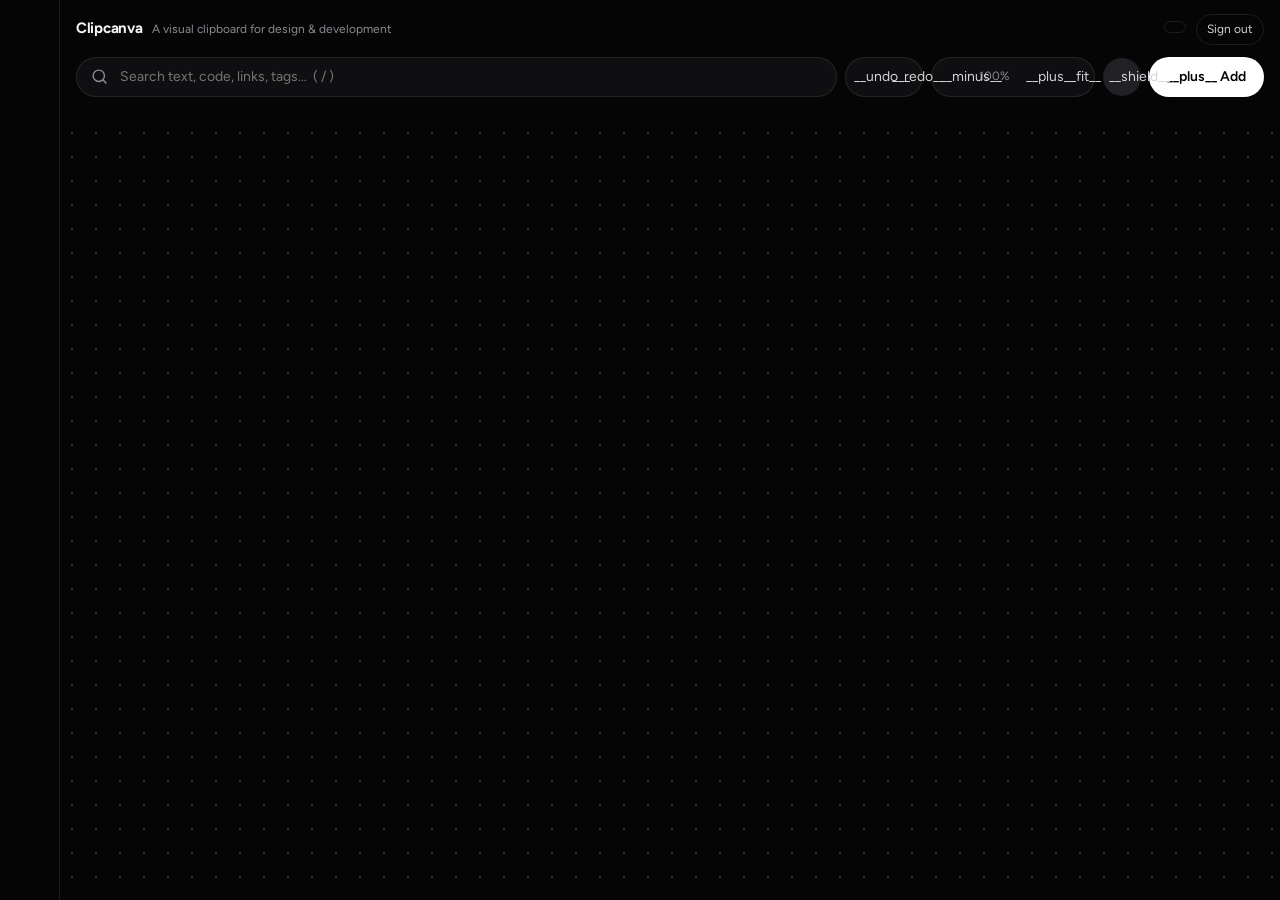
==== index.html @ 09b08ea8 "Initial Clipcanva app" ====
<!doctype html>
<html lang="en">
  <head>
    <meta charset="utf-8" />
    <meta
      name="viewport"
      content="width=device-width, initial-scale=1, viewport-fit=cover"
    />
    <title>Clipcanva — Visual Clipboard Workspace</title>
    <meta
      name="description"
      content="Collect, arrange, and combine everything you copy in one visual workspace."
    />
    <meta name="theme-color" content="#050505" />
    <link
      href="https://fonts.googleapis.com/css2?family=Figtree:wght@400;500;600;700&display=swap"
      rel="stylesheet"
    />
    <link rel="stylesheet" href="styles.css" />
    <script src="supabase-config.js"></script>
  </head>
  <body>
    <nav id="rail" aria-label="Clipcanva workspace navigation"></nav>
    <main id="main">
      <div id="top">
        <div class="brandline">
          <strong>Clipcanva</strong>
          <span>A visual clipboard for design &amp; development</span>
          <span class="account-chip" id="account-chip"></span>
          <button class="sign-out" data-a="logout" type="button">
            Sign out
          </button>
        </div>
        <div class="r1">
          <label class="sr"
            ><svg class="i" viewBox="0 0 24 24">
              <circle cx="11" cy="11" r="8" />
              <path d="m21 21-4.3-4.3" /></svg
            ><input
              id="q"
              placeholder="Search text, code, links, tags…  ( / )"
              autocomplete="off"
          /></label>
          <div class="grp">
            <button class="b" data-a="undo" title="Undo (Ctrl+Z)">
              __undo__</button
            ><button class="b" data-a="redo" title="Redo (Ctrl+Shift+Z)">
              __redo__
            </button>
          </div>
          <div class="grp">
            <button class="b" data-a="zo" title="Zoom out (-)">__minus__</button
            ><span id="zl" class="zl">100%</span
            ><button class="b" data-a="zi" title="Zoom in (+)">__plus__</button
            ><button class="b" data-a="fit" title="Fit all (0)">__fit__</button>
          </div>
          <button class="b" data-a="cap" title="Clipboard capture">
            __shield__
          </button>
          <button class="add" data-a="add">__plus__ Add</button>
        </div>
        <div class="pl" id="pl"></div>
      </div>
      <div id="stage">
        <div id="vp">
          <div id="w">
            <div id="fr"></div>
            <svg id="ln"></svg>
            <div id="o"></div>
          </div>
          <div id="mq" hidden></div>
        </div>
        <div id="emp" hidden></div>
        <aside class="pn" id="hist"></aside>
        <aside class="pn" id="ins"></aside>
        <div id="sb"></div>
      </div>
    </main>
    <input
      type="file"
      id="fi"
      accept="image/*,.clipcanva.json,application/json"
      multiple
      hidden
    />
    <div id="pv" hidden></div>
    <script type="module" src="app.js"></script>
  </body>
</html>
---- styles.css ----
:root {
  --bg: #050505;
  --pn: rgba(18, 18, 20, 0.94);
  --tl: #18181b;
  --ln: rgba(255, 255, 255, 0.09);
  --fg: #f4f4f5;
  --mu: #8b8b93;
  --b: #212125;
  color-scheme: dark;
  box-sizing: border-box;
}
* {
  box-sizing: inherit;
}
html,
body {
  height: 100%;
  margin: 0;
}
body {
  background: var(--bg);
  color: var(--fg);
  font:
    14px/1.4 Figtree,
    system-ui,
    -apple-system,
    sans-serif;
  display: flex;
  overflow: hidden;
  padding: env(safe-area-inset-top, 0) 0 env(safe-area-inset-bottom, 0);
}
button,
input,
select,
textarea {
  font: inherit;
  color: inherit;
}
button {
  cursor: pointer;
  border: 0;
  background: none;
}
svg.i {
  width: 17px;
  height: 17px;
  fill: none;
  stroke: currentColor;
  stroke-width: 2;
  stroke-linecap: round;
  stroke-linejoin: round;
  flex: none;
}
:focus-visible {
  outline: 2px solid #fff;
  outline-offset: 2px;
}
#rail {
  width: 60px;
  flex: none;
  display: flex;
  flex-direction: column;
  align-items: center;
  gap: 8px;
  padding: 14px 0;
  border-right: 1px solid var(--ln);
  overflow-y: auto;
}
.b {
  width: 38px;
  height: 38px;
  border-radius: 50%;
  background: var(--b);
  display: grid;
  place-items: center;
  color: #d4d4d8;
  position: relative;
  transition:
    background 0.15s,
    transform 0.15s;
  flex: none;
}
.b:hover {
  background: #2c2c31;
}
.b:active {
  transform: scale(0.94);
}
.b.on {
  background: #fff;
  color: #000;
}
.logo {
  background: #fff;
  color: #000;
  font-weight: 700;
  margin-bottom: 6px;
}
.co {
  font-weight: 600;
  font-size: 13px;
  color: #000;
}
.co.on {
  box-shadow:
    0 0 0 2px var(--bg),
    0 0 0 4px #fff;
}
.sp {
  flex: 1;
}
#main {
  flex: 1;
  min-width: 0;
  display: flex;
  flex-direction: column;
}
#top {
  padding: 14px 16px 10px;
  display: flex;
  flex-direction: column;
  gap: 12px;
}
.brandline {
  display: flex;
  align-items: baseline;
  gap: 10px;
  min-width: 0;
}
.brandline strong {
  font-size: 15px;
  letter-spacing: -0.02em;
}
.brandline span {
  color: var(--mu);
  font-size: 12px;
}
.brandline .account-chip {
  margin-left: auto;
  overflow: hidden;
  max-width: 240px;
  padding: 5px 10px;
  border: 1px solid var(--ln);
  border-radius: 99px;
  text-overflow: ellipsis;
  white-space: nowrap;
}
.sign-out {
  flex: none;
  padding: 6px 10px;
  border: 1px solid var(--ln);
  border-radius: 99px;
  color: #d4d4d8;
  font-size: 12px;
}
.sign-out:hover {
  background: #ffffff10;
}
.r1 {
  display: flex;
  align-items: center;
  gap: 8px;
  flex-wrap: wrap;
}
.sr {
  flex: 1;
  min-width: 180px;
  display: flex;
  align-items: center;
  gap: 10px;
  height: 40px;
  padding: 0 14px;
  border-radius: 99px;
  background: #0f0f11;
  border: 1px solid var(--ln);
  color: var(--mu);
}
.sr input {
  flex: 1;
  background: none;
  border: 0;
  outline: 0;
  color: var(--fg);
  min-width: 0;
}
.sr:focus-within {
  border-color: #fff6;
}
.grp {
  display: flex;
  align-items: center;
  gap: 4px;
  background: #0f0f11;
  border: 1px solid var(--ln);
  border-radius: 99px;
  padding: 2px;
}
.grp .b {
  width: 34px;
  height: 34px;
  background: none;
}
.grp .b:hover {
  background: #26262a;
}
.grp span {
  min-width: 44px;
  text-align: center;
  font-size: 12px;
  color: var(--mu);
}
.add {
  height: 40px;
  padding: 0 18px;
  border-radius: 99px;
  background: #fff;
  color: #000;
  font-weight: 600;
  display: flex;
  align-items: center;
  gap: 8px;
}
.add:hover {
  background: #e4e4e7;
}
.pl {
  display: flex;
  gap: 8px;
  overflow-x: auto;
  padding-bottom: 2px;
  align-items: center;
}
.pill {
  height: 34px;
  padding: 0 14px;
  border-radius: 99px;
  background: var(--b);
  color: #d4d4d8;
  font-weight: 600;
  white-space: nowrap;
  display: flex;
  align-items: center;
  gap: 7px;
  transition: background 0.15s;
}
.pill small {
  opacity: 0.55;
  font-size: 11px;
}
.pill:hover {
  background: #2c2c31;
}
.pill.on {
  background: #fff;
  color: #000;
}
select.pill {
  appearance: none;
  -webkit-appearance: none;
  padding: 0 14px;
  margin-left: auto;
}
#stage {
  flex: 1;
  position: relative;
  min-height: 0;
  overflow: hidden;
}
#vp {
  position: absolute;
  inset: 0;
  overflow: hidden;
  touch-action: none;
  background-image: radial-gradient(
    circle,
    rgba(255, 255, 255, 0.16) 1px,
    transparent 1.4px
  );
  background-size: 24px 24px;
  cursor: default;
  user-select: none;
}
#vp.pan {
  cursor: grab;
}
#vp.cn {
  cursor: crosshair;
}
#w {
  position: absolute;
  left: 0;
  top: 0;
  transform-origin: 0 0;
  will-change: transform;
}
#ln {
  position: absolute;
  left: 0;
  top: 0;
  width: 1px;
  height: 1px;
  overflow: visible;
}
#ln path.v {
  fill: none;
  stroke: rgba(255, 255, 255, 0.4);
  stroke-width: 1.6;
  stroke-dasharray: none;
}
#ln path.h {
  fill: none;
  stroke: transparent;
  stroke-width: 16;
  cursor: pointer;
  pointer-events: stroke;
}
#ln path.h:hover + path.v {
  stroke: #fff;
}
#ln circle {
  fill: #fff;
}
.fr {
  position: absolute;
  border: 1.5px dashed rgba(255, 255, 255, 0.22);
  border-radius: 30px;
  pointer-events: none;
}
.fr span {
  position: absolute;
  top: -15px;
  left: 22px;
  background: #fff;
  color: #000;
  border-radius: 99px;
  padding: 2px 13px;
  font-weight: 600;
  font-size: 12px;
  pointer-events: auto;
  cursor: grab;
}
.it {
  position: absolute;
  background: var(--tl);
  border-radius: 20px;
  overflow: hidden;
  display: flex;
  flex-direction: column;
  box-shadow:
    0 0 0 1px var(--ln),
    0 12px 32px #0009;
  transition:
    box-shadow 0.15s,
    opacity 0.25s;
  cursor: grab;
}
.it.sel {
  box-shadow:
    0 0 0 2px #fff,
    0 16px 44px #000b;
}
.it.dim {
  opacity: 0.12;
}
.it.cn:hover {
  box-shadow: 0 0 0 2px #4c8dff;
}
.hd {
  height: 36px;
  flex: none;
  display: flex;
  justify-content: space-between;
  align-items: center;
  padding: 0 12px 0 14px;
  color: #fff;
  font-weight: 600;
  font-size: 13px;
  line-height: 1.1;
}
.hd small {
  display: block;
  font-weight: 500;
  opacity: 0.78;
  font-size: 11px;
}
.hd .ic {
  display: flex;
  gap: 6px;
}
.hd svg {
  width: 14px;
  height: 14px;
}
.bd {
  flex: 1;
  min-height: 0;
  position: relative;
  overflow: hidden;
}
.bt {
  padding: 12px 14px;
  font-size: 14px;
  line-height: 1.45;
  white-space: pre-wrap;
  color: #e9e9ec;
  height: 100%;
  -webkit-mask-image: linear-gradient(#000 78%, transparent);
  mask-image: linear-gradient(#000 78%, transparent);
}
.bc {
  margin: 0;
  padding: 12px 14px;
  font:
    11.5px/1.55 ui-monospace,
    SFMono-Regular,
    Menlo,
    monospace;
  color: #d7d7dd;
  background: #0d0d10;
  height: 100%;
  white-space: pre;
  -webkit-mask-image: linear-gradient(#000 80%, transparent);
  mask-image: linear-gradient(#000 80%, transparent);
}
.bc i {
  font-style: normal;
}
.k {
  color: #ff7ab2;
}
.s {
  color: #7fd6a0;
}
.c {
  color: #6b7280;
}
.n {
  color: #f2b968;
}
.bi,
.bl,
.bk {
  position: absolute;
  inset: 0;
}
.bi {
  background-size: cover;
  background-position: center;
}
.bl {
  display: grid;
  place-items: center;
  font-size: 68px;
  font-weight: 700;
  color: #fff8;
}
.bk::after {
  content: "";
  position: absolute;
  inset: 0;
  background: linear-gradient(transparent 45%, rgba(0, 0, 0, 0.55));
}
.bf {
  position: absolute;
  inset: 0;
  display: grid;
  place-items: center;
}
.bf div {
  width: 62px;
  height: 76px;
  border-radius: 8px 18px 8px 8px;
  background: #2a2a2f;
  border: 1px solid #fff2;
  display: grid;
  place-items: end center;
  padding-bottom: 10px;
  font-size: 11px;
  font-weight: 700;
  color: #cfcfd6;
}
.ft {
  flex: none;
  padding: 7px 14px 9px;
  border-top: 1px solid var(--ln);
  min-width: 0;
}
.ft b {
  display: block;
  font-size: 12.5px;
  font-weight: 600;
  white-space: nowrap;
  overflow: hidden;
  text-overflow: ellipsis;
}
.ft small {
  display: block;
  color: var(--mu);
  font-size: 11.5px;
  white-space: nowrap;
  overflow: hidden;
  text-overflow: ellipsis;
}
.rs {
  position: absolute;
  right: 0;
  bottom: 0;
  width: 20px;
  height: 20px;
  cursor: nwse-resize;
  opacity: 0;
  transition: opacity 0.15s;
}
.rs::after {
  content: "";
  position: absolute;
  right: 6px;
  bottom: 6px;
  width: 8px;
  height: 8px;
  border-right: 2px solid #fffa;
  border-bottom: 2px solid #fffa;
  border-radius: 0 0 3px 0;
}
.it:hover .rs,
.it.sel .rs {
  opacity: 1;
}
#mq {
  position: absolute;
  border: 1px solid #fff9;
  background: rgba(255, 255, 255, 0.07);
  border-radius: 6px;
  pointer-events: none;
}
.pn {
  position: absolute;
  top: 8px;
  bottom: 12px;
  width: min(300px, calc(100% - 24px));
  background: var(--pn);
  backdrop-filter: blur(22px);
  -webkit-backdrop-filter: blur(22px);
  border: 1px solid var(--ln);
  border-radius: 24px;
  padding: 16px;
  overflow: auto;
  transition:
    transform 0.28s cubic-bezier(0.2, 0.8, 0.2, 1),
    opacity 0.2s;
  z-index: 5;
}
.pn:not(.o) {
  pointer-events: none;
}
#ins {
  right: 12px;
  transform: translateX(115%);
  opacity: 0;
}
#ins.o {
  transform: none;
  opacity: 1;
}
#hist {
  left: 12px;
  transform: translateX(-115%);
  opacity: 0;
}
#hist.o {
  transform: none;
  opacity: 1;
}
.ih {
  display: flex;
  justify-content: space-between;
  align-items: center;
  margin-bottom: 12px;
}
.tg {
  padding: 3px 12px;
  border-radius: 99px;
  font-weight: 600;
  font-size: 12px;
  color: #fff;
}
.pn label {
  display: block;
  margin-bottom: 12px;
  color: var(--mu);
  font-size: 12px;
}
.pn input,
.pn textarea,
.pn select,
.dlg input {
  display: block;
  width: 100%;
  margin-top: 5px;
  background: #0c0c0e;
  border: 1px solid var(--ln);
  border-radius: 12px;
  padding: 9px 11px;
  color: var(--fg);
  outline: 0;
  resize: vertical;
}
.pn input:focus,
.pn textarea:focus,
.pn select:focus,
.dlg input:focus {
  border-color: #fff7;
}
.pn textarea {
  font:
    12.5px/1.5 ui-monospace,
    Menlo,
    monospace;
  min-height: 110px;
}
.pn input[type="color"] {
  height: 38px;
  padding: 3px;
}
.pn img {
  width: 100%;
  border-radius: 12px;
  margin-bottom: 12px;
}
.acts {
  display: grid;
  grid-template-columns: 1fr 1fr;
  gap: 6px;
}
.acts button,
.dlg .btn {
  height: 36px;
  border-radius: 12px;
  background: var(--b);
  display: flex;
  align-items: center;
  justify-content: center;
  gap: 7px;
  font-weight: 600;
  font-size: 13px;
}
.acts button:hover {
  background: #2c2c31;
}
.acts .dg {
  color: #ff6b6b;
}
.acts .on {
  background: #fff;
  color: #000;
}
.hr {
  display: flex;
  align-items: center;
  gap: 10px;
  width: 100%;
  padding: 8px;
  border-radius: 12px;
  text-align: left;
}
.hr:hover {
  background: #ffffff10;
}
.hr i {
  width: 10px;
  height: 10px;
  border-radius: 50%;
  flex: none;
}
.hr div {
  flex: 1;
  min-width: 0;
}
.hr b {
  display: block;
  font-weight: 600;
  font-size: 13px;
  white-space: nowrap;
  overflow: hidden;
  text-overflow: ellipsis;
}
.hr small {
  color: var(--mu);
}
#sb {
  position: absolute;
  left: 14px;
  bottom: 14px;
  display: flex;
  gap: 8px;
  z-index: 4;
  pointer-events: none;
  flex-wrap: wrap;
  max-width: calc(100% - 28px);
}
#sb > * {
  pointer-events: auto;
  height: 30px;
  padding: 0 12px;
  border-radius: 99px;
  background: var(--pn);
  border: 1px solid var(--ln);
  display: flex;
  align-items: center;
  gap: 8px;
  font-size: 12px;
  color: var(--mu);
}
#sb i {
  width: 8px;
  height: 8px;
  border-radius: 50%;
  background: #777;
}
#sb .g i {
  background: #34c759;
}
#sb .y i {
  background: #ff9f0a;
}
#sb .r i {
  background: #ff453a;
}
#emp {
  position: absolute;
  inset: 0;
  display: grid;
  place-items: center;
  pointer-events: none;
  text-align: center;
  color: var(--mu);
}
#emp div {
  max-width: 340px;
}
#emp h3 {
  color: var(--fg);
  font-size: 20px;
  margin: 0 0 6px;
}
.emp-actions {
  display: flex;
  justify-content: center;
  flex-wrap: wrap;
  gap: 8px;
  margin-top: 18px;
  pointer-events: auto;
}
#menu {
  position: fixed;
  z-index: 50;
  min-width: 200px;
  background: #151517;
  border: 1px solid var(--ln);
  border-radius: 16px;
  padding: 6px;
  box-shadow: 0 20px 50px #000c;
  animation: pop 0.12s ease-out;
}
#menu button {
  display: flex;
  width: 100%;
  justify-content: space-between;
  gap: 20px;
  padding: 8px 12px;
  border-radius: 10px;
  text-align: left;
}
#menu button:hover {
  background: #ffffff14;
}
#menu .dg {
  color: #ff6b6b;
}
#menu small {
  color: var(--mu);
}
#menu hr {
  border: 0;
  border-top: 1px solid var(--ln);
  margin: 5px 0;
}
@keyframes pop {
  from {
    opacity: 0;
    transform: scale(0.96);
  }
}
.ov {
  position: fixed;
  inset: 0;
  background: #000a;
  display: grid;
  place-items: center;
  z-index: 60;
  padding: 16px;
  animation: fd 0.15s;
}
@keyframes fd {
  from {
    opacity: 0;
  }
}
.dlg {
  width: min(440px, 100%);
  background: #141416;
  border: 1px solid var(--ln);
  border-radius: 26px;
  padding: 22px;
  max-height: 90vh;
  overflow: auto;
}
.dlg h2 {
  margin: 0 0 8px;
  font-size: 18px;
}
.dlg p {
  color: #b4b4bb;
  margin: 0 0 14px;
}
.dlg .row {
  display: flex;
  gap: 8px;
  margin-top: 14px;
}
.dlg .btn {
  padding: 0 16px;
  flex: 1;
}
.dlg .btn.p {
  background: #fff;
  color: #000;
}
.dlg kbd {
  background: var(--b);
  border-radius: 6px;
  padding: 1px 7px;
  font:
    12px ui-monospace,
    monospace;
}
.dlg td {
  padding: 3px 10px 3px 0;
  color: #b4b4bb;
}
.dlg label.ck {
  display: flex;
  gap: 10px;
  align-items: center;
  margin-top: 12px;
  color: #d4d4d8;
}
.dlg label.ck input {
  width: auto;
  margin: 0;
}
#pv {
  position: fixed;
  z-index: 40;
  max-width: 340px;
  max-height: 300px;
  overflow: hidden;
  background: #151517;
  border: 1px solid var(--ln);
  border-radius: 16px;
  padding: 12px 14px;
  font-size: 13px;
  white-space: pre-wrap;
  box-shadow: 0 20px 50px #000c;
  pointer-events: none;
  animation: pop 0.12s;
}
#pv img {
  max-width: 100%;
  border-radius: 8px;
}
#ts {
  position: fixed;
  left: 50%;
  bottom: 64px;
  transform: translateX(-50%);
  z-index: 70;
  display: flex;
  gap: 10px;
  align-items: center;
  background: #fff;
  color: #000;
  padding: 9px 16px;
  border-radius: 99px;
  font-weight: 600;
  box-shadow: 0 10px 40px #000a;
  animation: pop 0.15s;
}
#ts button {
  font-weight: 700;
  text-decoration: underline;
}
[hidden] {
  display: none !important;
}
@media (max-width: 900px) {
  #stage.po #sb {
    display: none;
  }
}
@media (max-width: 640px) {
  #rail {
    width: 50px;
  }
  .b {
    width: 34px;
    height: 34px;
  }
  .grp .zl {
    display: none;
  }
  #ins,
  #hist {
    top: auto;
    bottom: 8px;
    left: 8px;
    right: 8px;
    width: auto;
    height: min(48%, 380px);
    transform: translateY(115%);
  }
}
@media (prefers-reduced-motion: reduce) {
  * {
    transition: none !important;
    animation: none !important;
  }
}
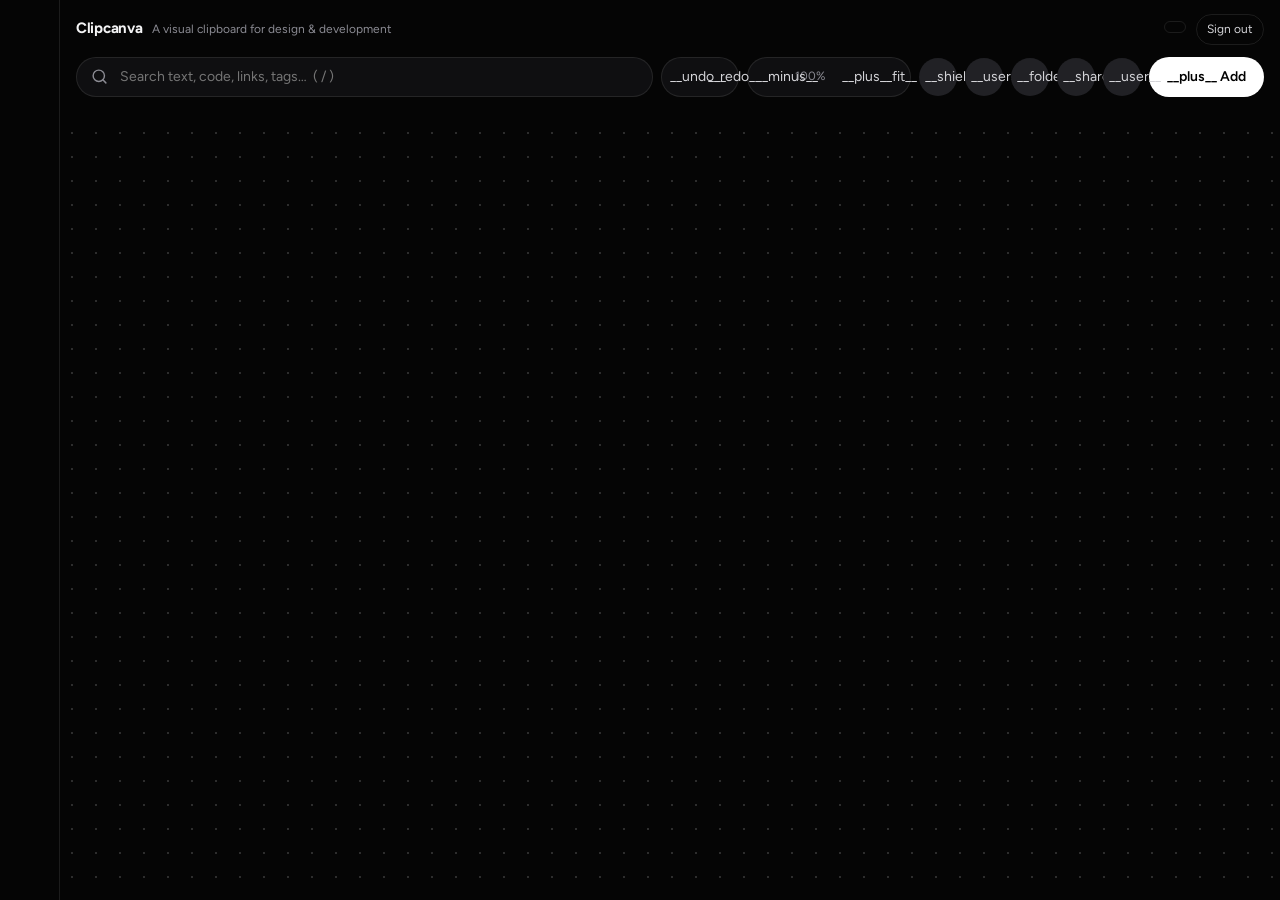
==== commit 9b8b344a: "Add profiles and canvas collaboration" ====
--- a/index.html
+++ b/index.html
@@ -27,6 +27,15 @@
           <strong>Clipcanva</strong>
           <span>A visual clipboard for design &amp; development</span>
           <span class="account-chip" id="account-chip"></span>
+          <button
+            class="sign-out"
+            id="my-canvas"
+            data-a="personal"
+            type="button"
+            hidden
+          >
+            My canvas
+          </button>
           <button class="sign-out" data-a="logout" type="button">
             Sign out
           </button>
@@ -56,6 +65,22 @@
           </div>
           <button class="b" data-a="cap" title="Clipboard capture">
             __shield__
+          </button>
+          <button
+            class="b"
+            data-a="community"
+            title="Discover Clipcanva creators"
+          >
+            __users__
+          </button>
+          <button class="b" data-a="team" title="Team projects and invites">
+            __folder__
+          </button>
+          <button class="b" data-a="publish" title="Publish this canvas">
+            __share__
+          </button>
+          <button class="b" data-a="profile" title="Edit public profile">
+            __user__
           </button>
           <button class="add" data-a="add">__plus__ Add</button>
         </div>
--- a/styles.css
+++ b/styles.css
@@ -8,6 +8,9 @@
   --b: #212125;
   color-scheme: dark;
   box-sizing: border-box;
+}
+.invite-row .btn {
+  flex: none;
 }
 * {
   box-sizing: inherit;
@@ -155,6 +158,42 @@
 }
 .sign-out:hover {
   background: #ffffff10;
+}
+body.readonly [data-a="add"],
+body.readonly [data-a="undo"],
+body.readonly [data-a="redo"],
+body.readonly [data-a="cap"],
+body.readonly [data-a="publish"],
+body.readonly [data-a="newco"] {
+  display: none;
+}
+body.readonly #o {
+  pointer-events: none;
+}
+body.readonly .account-chip::after {
+  content: " · view only";
+}
+.team-project,
+.invite-row {
+  display: flex;
+  width: 100%;
+  align-items: center;
+  gap: 8px;
+  margin: 6px 0;
+  padding: 10px 12px;
+  border: 1px solid var(--ln);
+  border-radius: 12px;
+  background: #111113;
+  text-align: left;
+}
+.team-project b,
+.invite-row span {
+  flex: 1;
+}
+.team-project small,
+.muted {
+  color: var(--mu);
+  font-size: 12px;
 }
 .r1 {
   display: flex;
@@ -593,7 +632,9 @@
 .pn input,
 .pn textarea,
 .pn select,
-.dlg input {
+.dlg input,
+.dlg textarea,
+.dlg select {
   display: block;
   width: 100%;
   margin-top: 5px;
@@ -610,6 +651,19 @@
 .pn select:focus,
 .dlg input:focus {
   border-color: #fff7;
+}
+.dlg textarea:focus,
+.dlg select:focus {
+  border-color: #fff7;
+}
+.dlg label:not(.ck) {
+  display: block;
+  margin-bottom: 12px;
+  color: var(--mu);
+  font-size: 12px;
+}
+.dlg [hidden] {
+  display: none !important;
 }
 .pn textarea {
   font:
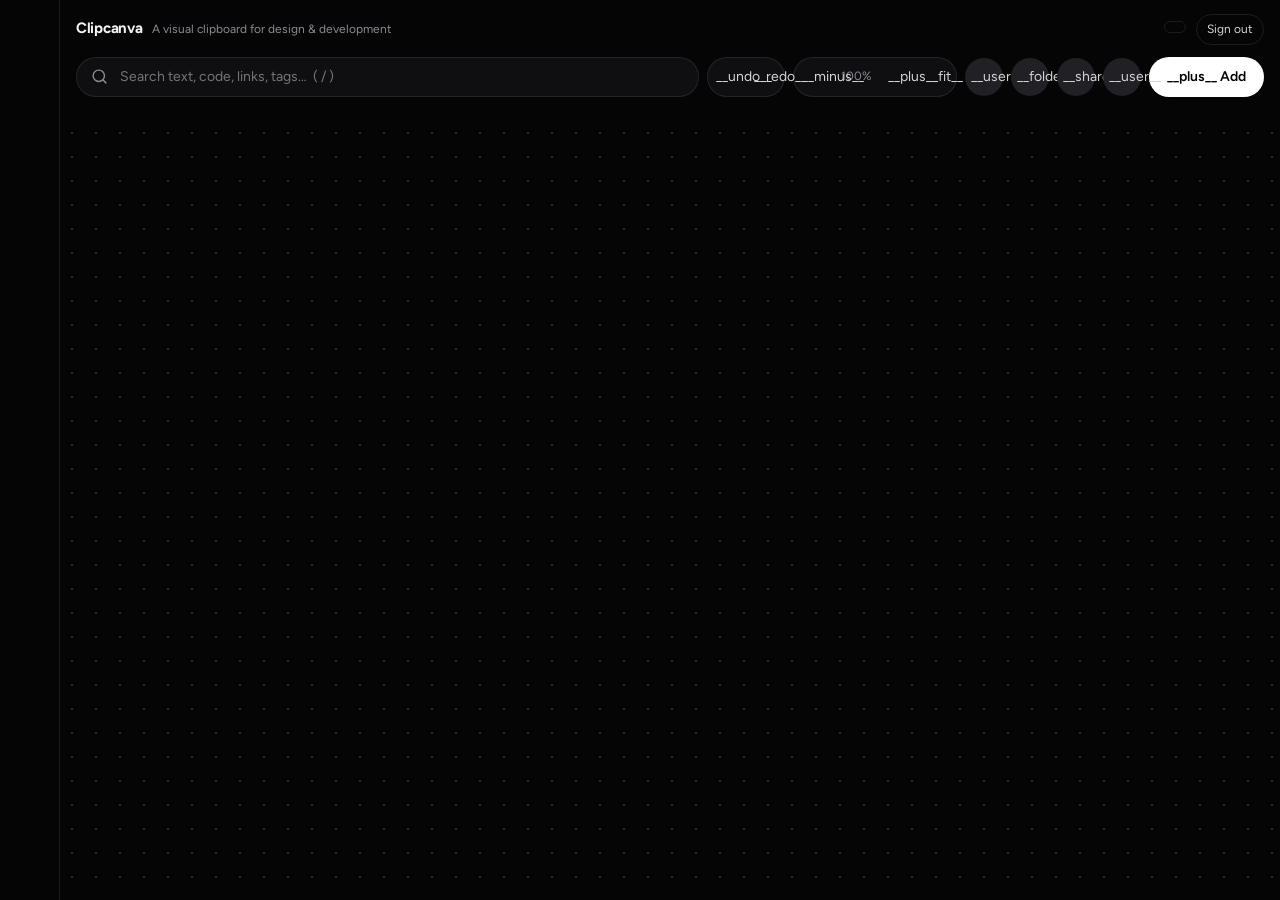
==== commit 22cf25b2: "Added Updated Supabase" ====
--- a/index.html
+++ b/index.html
@@ -63,9 +63,6 @@
             ><button class="b" data-a="zi" title="Zoom in (+)">__plus__</button
             ><button class="b" data-a="fit" title="Fit all (0)">__fit__</button>
           </div>
-          <button class="b" data-a="cap" title="Clipboard capture">
-            __shield__
-          </button>
           <button
             class="b"
             data-a="community"
@@ -79,7 +76,12 @@
           <button class="b" data-a="publish" title="Publish this canvas">
             __share__
           </button>
-          <button class="b" data-a="profile" title="Edit public profile">
+          <button
+            class="b"
+            data-a="profile"
+            title="My public profile, followers, and activity"
+            aria-label="My public profile"
+          >
             __user__
           </button>
           <button class="add" data-a="add">__plus__ Add</button>
@@ -101,13 +103,7 @@
         <div id="sb"></div>
       </div>
     </main>
-    <input
-      type="file"
-      id="fi"
-      accept="image/*,.clipcanva.json,application/json"
-      multiple
-      hidden
-    />
+    <input type="file" id="fi" accept="image/*" multiple hidden />
     <div id="pv" hidden></div>
     <script type="module" src="app.js"></script>
   </body>
--- a/styles.css
+++ b/styles.css
@@ -162,7 +162,6 @@
 body.readonly [data-a="add"],
 body.readonly [data-a="undo"],
 body.readonly [data-a="redo"],
-body.readonly [data-a="cap"],
 body.readonly [data-a="publish"],
 body.readonly [data-a="newco"] {
   display: none;
@@ -172,6 +171,12 @@
 }
 body.readonly .account-chip::after {
   content: " · view only";
+}
+.team-project-row {
+  display: flex;
+  align-items: center;
+  gap: 8px;
+  margin: 8px 0;
 }
 .team-project,
 .invite-row {
